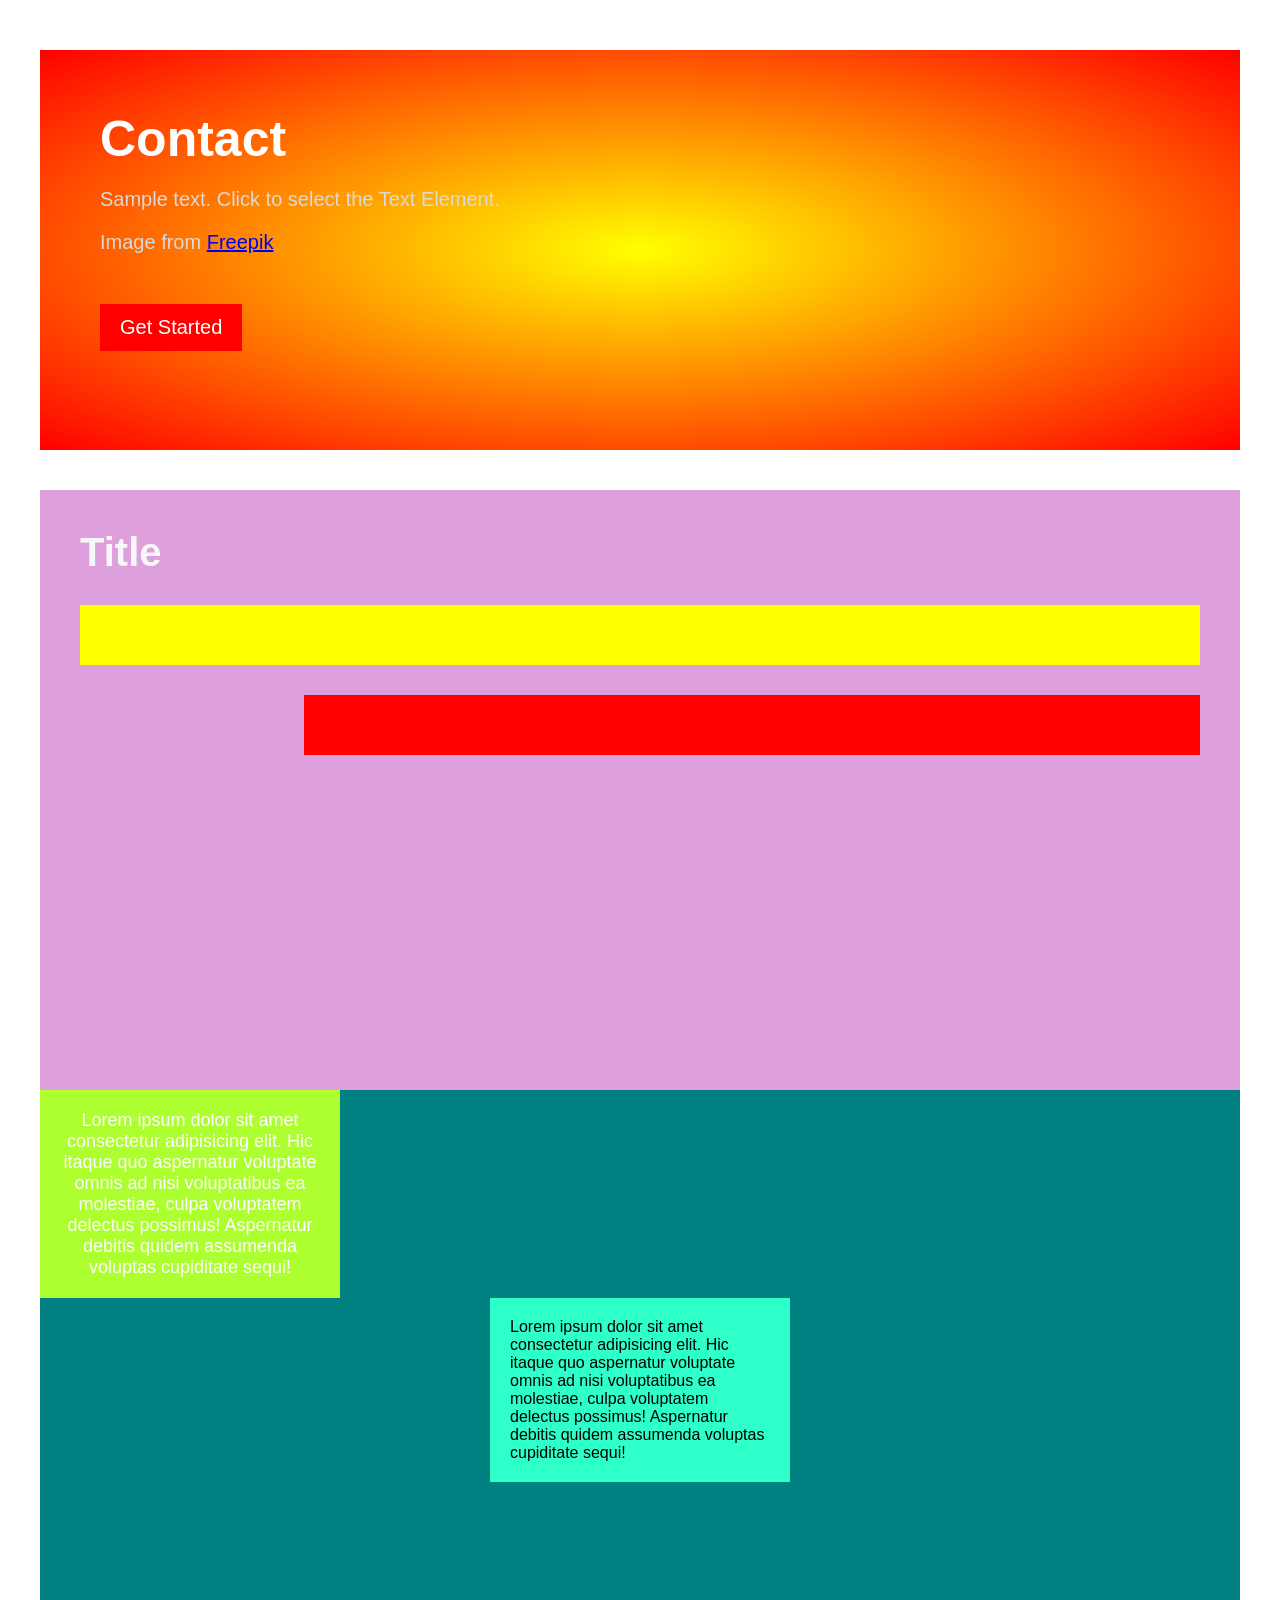
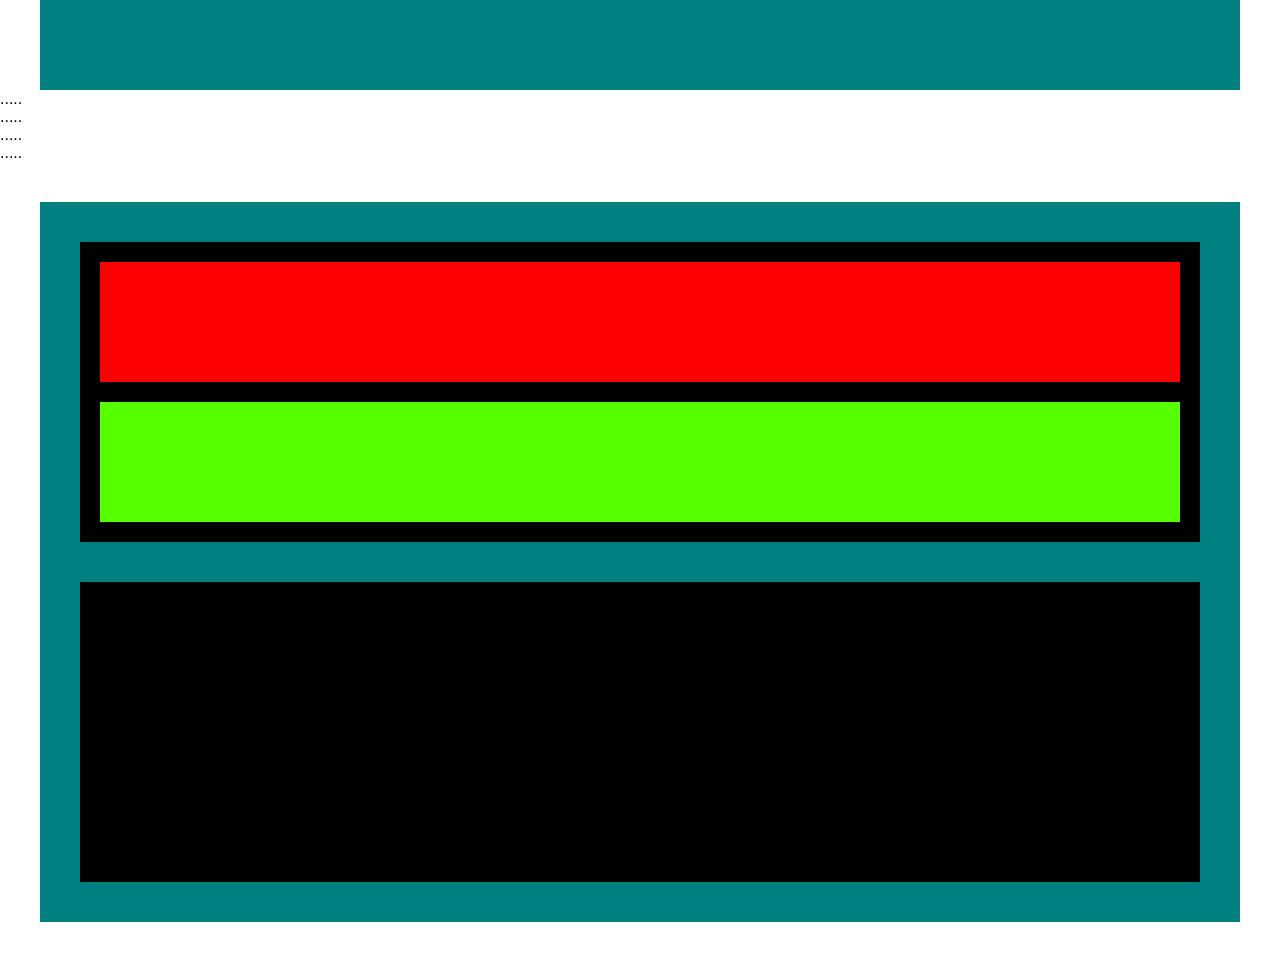
==== index.html @ 171f4fb0 "first commit" ====
<!DOCTYPE html>
<html lang="en">
<head>
    <meta charset="UTF-8">
    <meta name="viewport" content="width=device-width, initial-scale=1.0">
    <title>Homework 01</title>
    <link rel="stylesheet" href="css/style.css">
</head>
<body>
    <section>
        <div class="container1">
            <h1 class="title">Contact</h1>
            <p class="text">Sample text. Click to select the Text Element.</p>
            <p class="text">Image from <a href="#">Freepik</a></p>
            <a href="#" class="btn">Get Started</a>
        </div>
    </section>
    <!-- =====container2===== -->
    <section>
        <div class="container2">
            <h2 class="title">Title</h2>
            <div class="box1"></div>
            <div class="box2"></div>
        </div>
    </section>
    <!-- ====container3==== -->
    <section>
        <div class="container3">
            <div class="card1">
                <p>Lorem ipsum dolor sit amet consectetur adipisicing elit. Hic itaque quo aspernatur voluptate omnis ad nisi voluptatibus ea molestiae, culpa voluptatem delectus possimus! Aspernatur debitis quidem assumenda voluptas cupiditate sequi!</p>
            </div>
            <div class="card2">
                <p>Lorem ipsum dolor sit amet consectetur adipisicing elit. Hic itaque quo aspernatur voluptate omnis ad nisi voluptatibus ea molestiae, culpa voluptatem delectus possimus! Aspernatur debitis quidem assumenda voluptas cupiditate sequi!</p>
            </div>

        </div>
    </section>
    <!-- ========= -->
    <section>
        <div class="container4">
            <div class="box1">
                .....
            </div>
            <div class="box2">
                .....
            </div>
            <div class="box3">
                .....
            </div>
            <div class="box4">
                .....
            </div>
        </div>
    </section>
    <!-- =======container5==== -->
    <section>
        <div class="container5">
            <div class="box1">
                <div class="red"></div>
                <div class="green"></div>
            </div>
            <div class="box2">

            </div>
        </div>
    </section>
    
    
</body>
</html>
---- css/style.css ----
*{
    padding: 0;
    margin: 0;
    box-sizing: border-box;
}
body{
    font-family: Arial;
}
.container1{
    width: 1200px;
    height: 400px;
    /* background-color: teal; */
    /* background-image: linear-gradient( to right,red , green); */
    /* background-image: linear-gradient( 160deg ,red , green, yellow); */
    background-image: radial-gradient(yellow, red);
    margin: auto;
    margin-top: 50px;
    padding: 60px;
}
.container1 .title{
    font-size: 50px;
    color: white;
}
.container1 .text{
    font-size: 20px;
    color: #dadada;
    margin-top: 20px;
}
.container1 .btn{
    display: inline-block;
    text-decoration: none;
    color: white;
    font-size: 20px;
    background-color: red;
    padding: 12px 20px;
    margin-top: 50px;
}
/* ======= */

.container2{
    width: 1200px;
    height: 600px;
    background-color: plum;
    margin: auto;
    margin-top: 40px;
    padding: 40px;
}
.container2 .title{
    font-size: 40px;
    color: #f7f7f7;
}
.container2 .box1{
    width: 100%;
    height: 60px;
    background-color: yellow;
    margin-top: 30px;
}
.container2 .box2{
    width: 80%;
    height: 60px;
    background-color: red;
    margin-top: 30px;
    margin-left: auto;
}
/* ======== */
.container3{
    width: 1200px;
    height: 600px;
    background-color: teal;
    margin: auto;
}
.container3 .card1{
    width: 300px;
    /* height: 300px; */
    background-color: greenyellow;
    padding: 20px;
}
.container3 .card1 p{
    font-size: 18px;
    color: white;
    text-align: center;
}
.container3 .card2{
    width: 300px;
    /* height: 300px; */
    background-color: #2fffc8;
    padding: 20px;
    margin: auto;
}
/* container5 */
.container5{
    width: 1200px;
    /* height: 700px; */
    background-color: teal;
    margin: auto;
    margin-top: 40px;
    margin-bottom: 40px;
    padding: 40px;
}
.container5 .box1{
    width: 100%;
    /* height: 300px; */
    background-color: black;
    padding: 20px;
}
.container5 .box1 .red{
    width: 100%;
    height: 120px;
    background-color: red;
}
.container5 .box1 .green{
    width: 100%;
    height: 120px;
    background-color: #55ff00;
    margin-top: 20px;
}

.container5 .box2{
    width: 100%;
    height: 300px;
    background-color: black;
    margin-top: 40px;
}
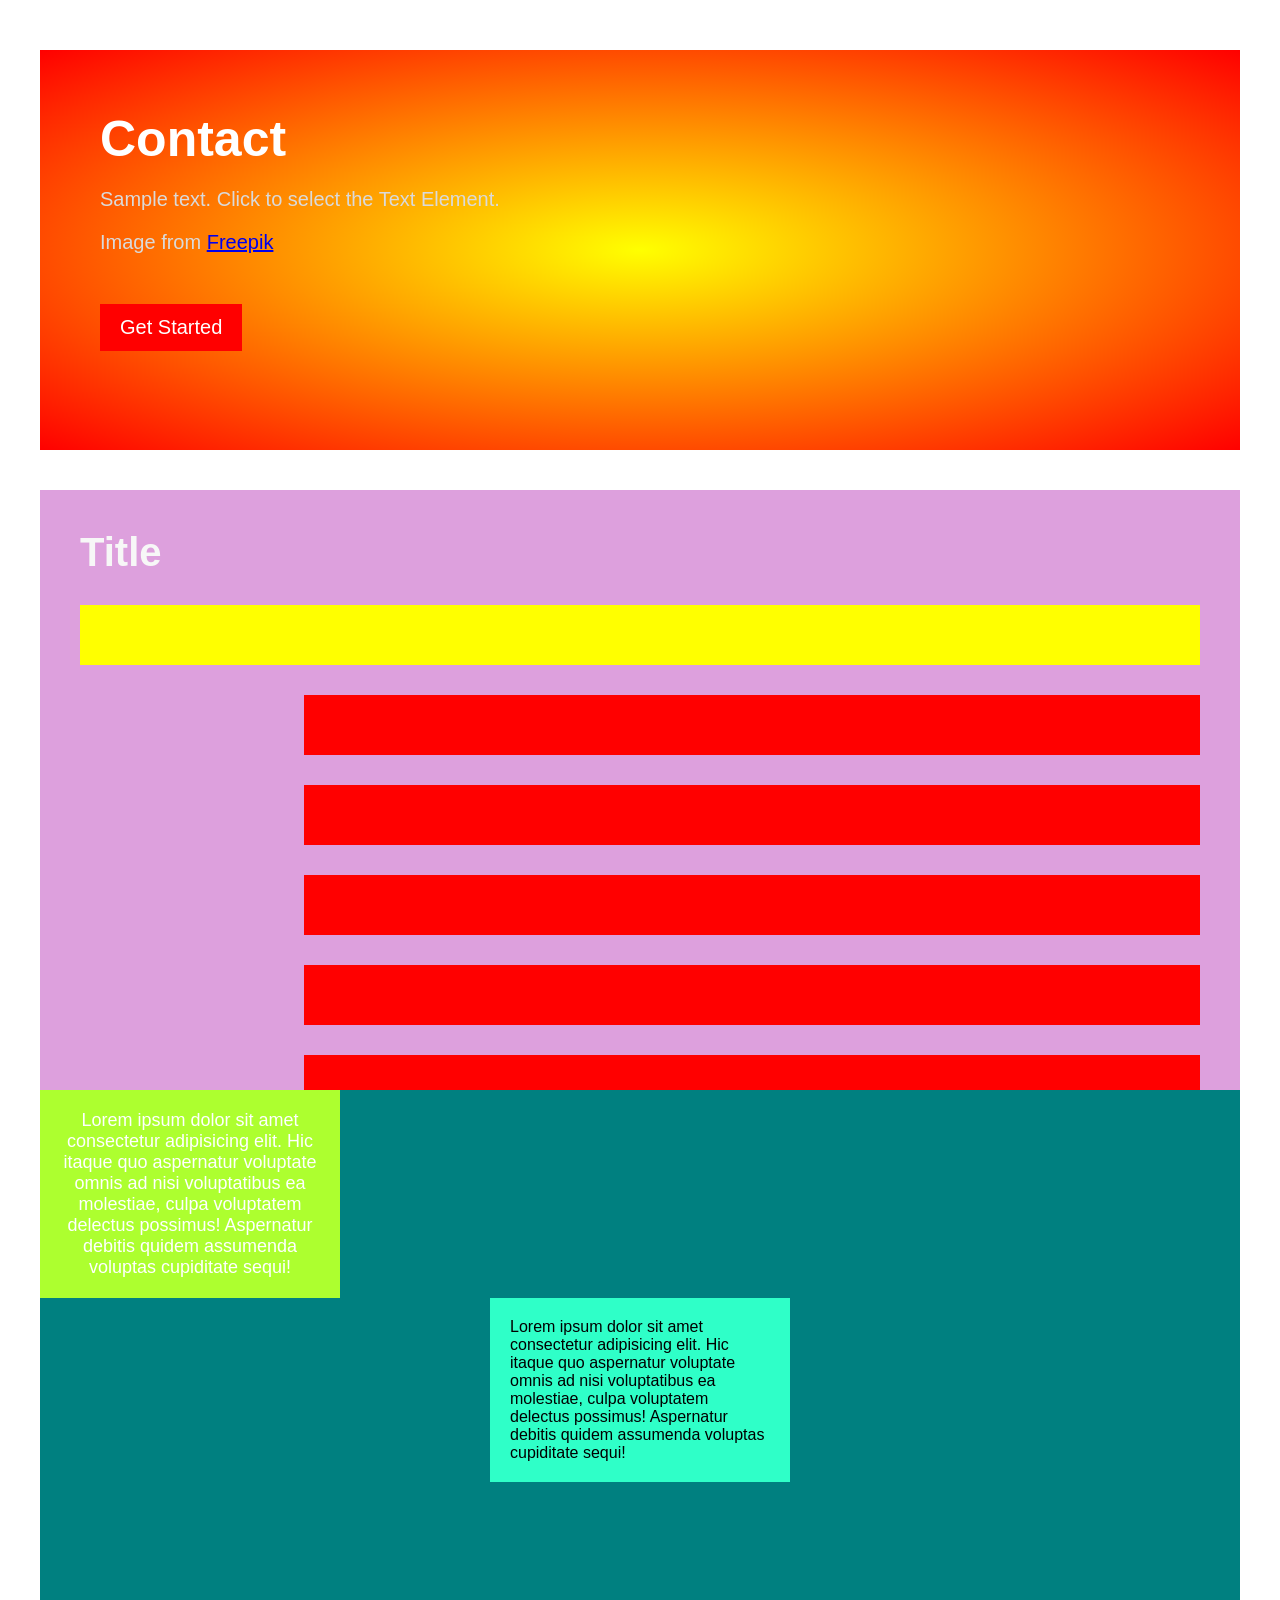
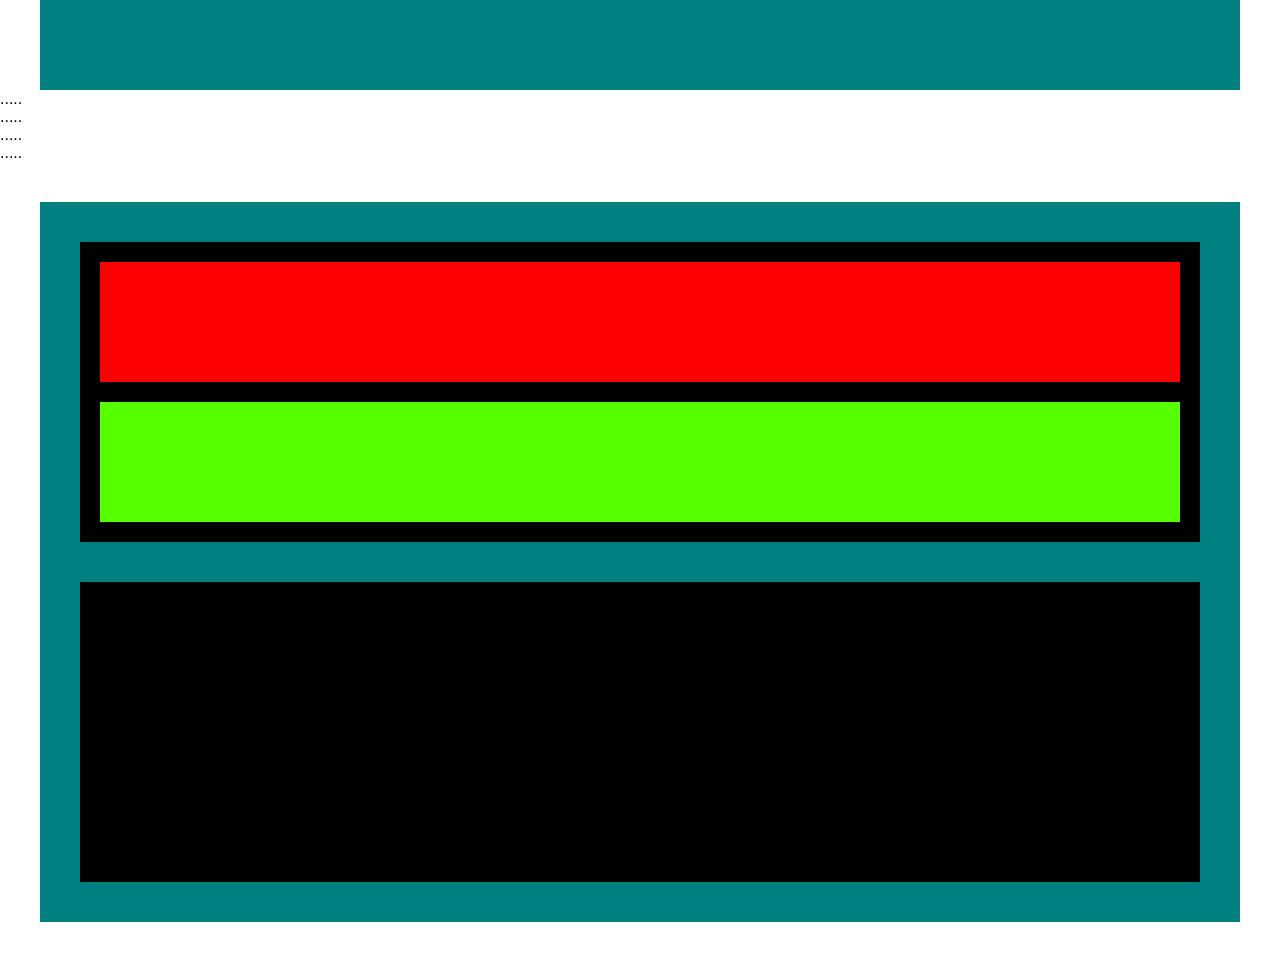
==== commit 3563d252: "first commit" ====
--- a/index.html
+++ b/index.html
@@ -20,6 +20,13 @@
         <div class="container2">
             <h2 class="title">Title</h2>
             <div class="box1"></div>
+            <div class="box2"></div>
+            <div class="box2"></div>
+            <div class="box2"></div>
+            <div class="box2"></div>
+            <div class="box2"></div>
+            <div class="box2"></div>
+            <div class="box2"></div>
             <div class="box2"></div>
         </div>
     </section>
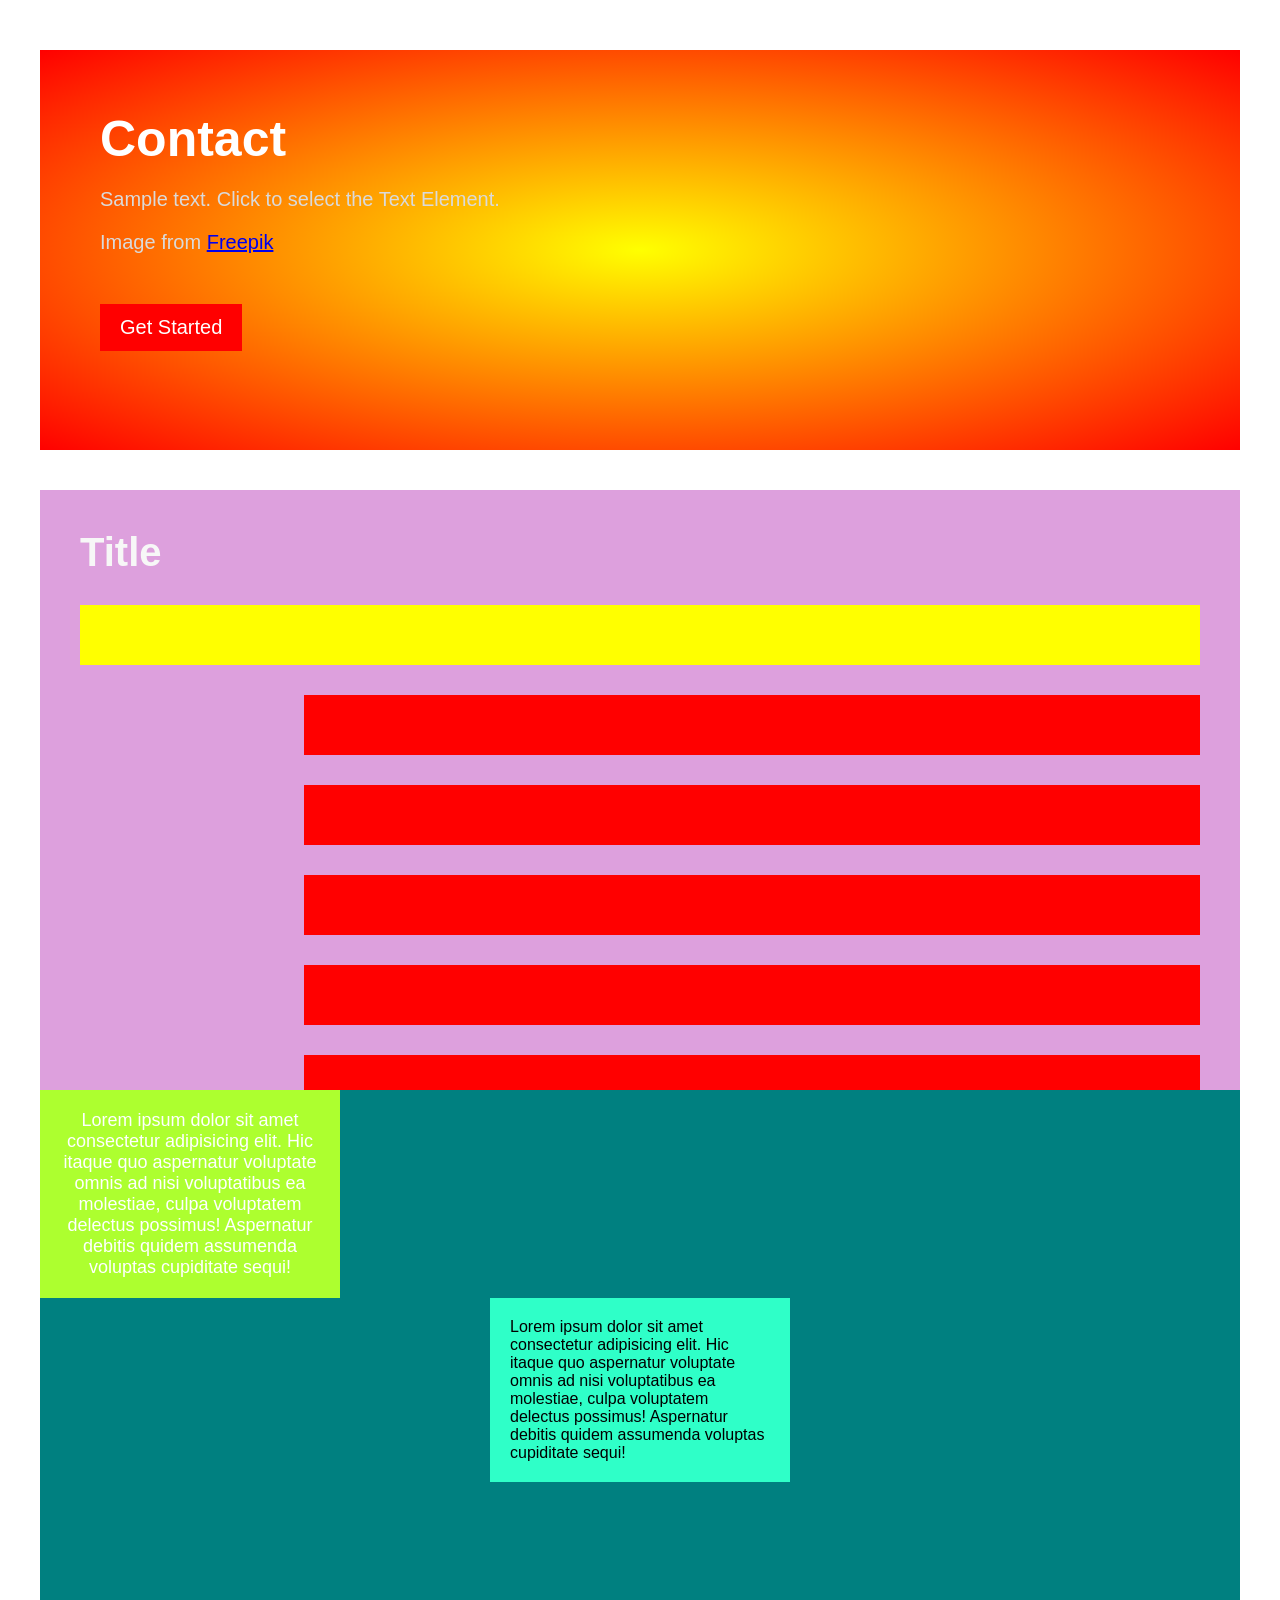
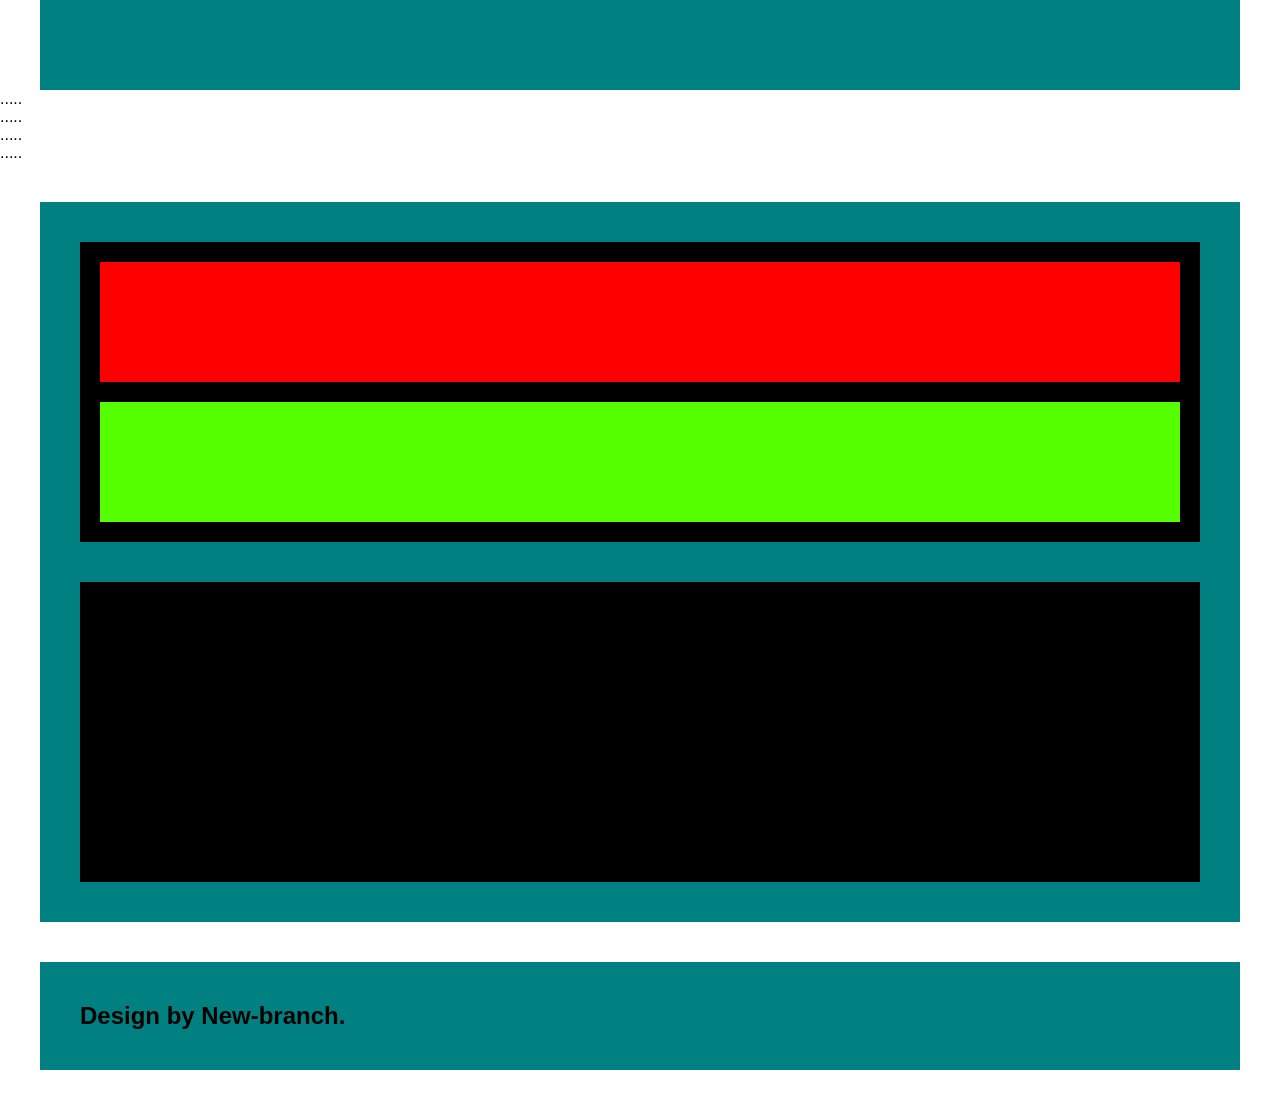
==== commit 0f94150e: "New title" ====
--- a/index.html
+++ b/index.html
@@ -71,6 +71,12 @@
             </div>
         </div>
     </section>
+
+    <section>
+        <div class="container5">
+            <h1>Design by New-branch.</h1>
+        </div>
+    </section>
     
     
 </body>
